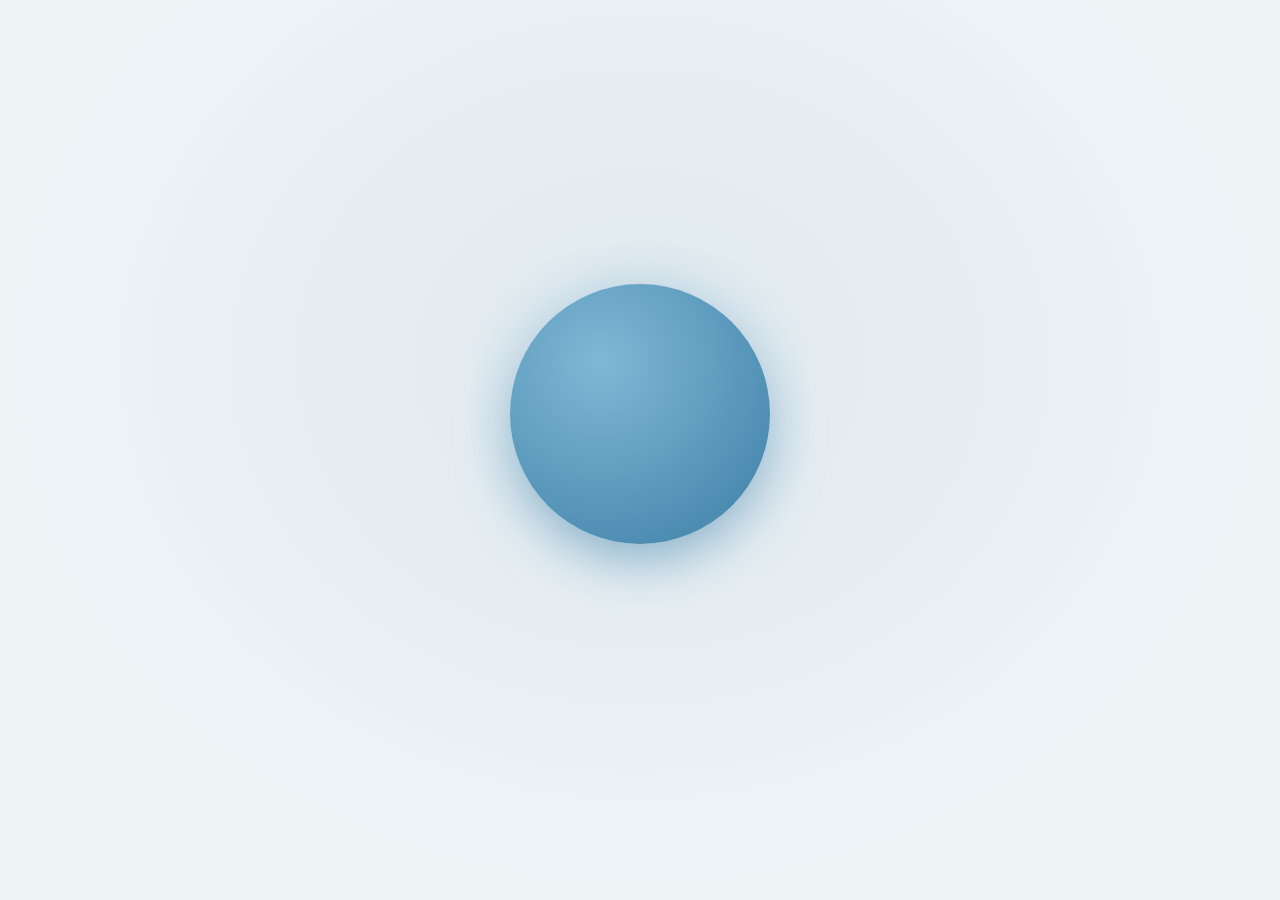
==== extension/breathe.html @ 3566a8f7 "Atempause: Chrome-Erweiterung und iPhone-Atemseite Co-Authored-By: Claude Opus 5.5 <noreply@anthropi" ====
<!doctype html>
<html lang="de">
<head>
<meta charset="utf-8">
<meta name="viewport" content="width=device-width, initial-scale=1, viewport-fit=cover">
<meta name="theme-color" content="#0f1720">
<title>Atempause</title>
<link rel="stylesheet" href="breathe.css">
</head>
<body>
<main id="app">
  <section id="breath" class="screen active" aria-live="polite">
    <div class="orb-wrap">
      <div class="halo"></div>
      <div class="orb" id="orb"></div>
    </div>
    <p class="prompt" id="prompt">Einen Moment</p>
  </section>

  <section id="choice" class="screen">
    <div class="orb-wrap small"><div class="orb rest"></div></div>
    <h1 id="headline"></h1>
    <p class="sub" id="subline"></p>
    <div class="actions">
      <button class="primary" id="btn-back">Ich will doch nicht</button>
      <button class="ghost" id="btn-go"></button>
    </div>
    <p class="hint" id="hint"></p>
  </section>

  <section id="done" class="screen">
    <div class="orb-wrap small"><div class="orb rest"></div></div>
    <h1>Gut gemacht.</h1>
    <p class="sub" id="done-sub"></p>
  </section>
</main>
<script src="breathe.js"></script>
</body>
</html>
---- extension/breathe.css ----
:root {
  --bg: #eef3f6;
  --bg2: #dfe9ef;
  --fg: #16232e;
  --muted: #5b6b78;
  --orb1: #7fb8d6;
  --orb2: #3d7fa6;
  --btn: #16232e;
  --btn-fg: #ffffff;
  --inhale: 4s;
  --exhale: 5s;
}
@media (prefers-color-scheme: dark) {
  :root {
    --bg: #0f1720;
    --bg2: #15222e;
    --fg: #e8eef2;
    --muted: #8fa1af;
    --orb1: #8cc6e2;
    --orb2: #2f6f96;
    --btn: #e8eef2;
    --btn-fg: #0f1720;
  }
}
* { box-sizing: border-box; margin: 0; padding: 0; }
html, body { height: 100%; }
body {
  background: radial-gradient(ellipse at 50% 40%, var(--bg2), var(--bg) 70%);
  background-color: var(--bg);
  color: var(--fg);
  font: 17px/1.45 -apple-system, BlinkMacSystemFont, "Segoe UI", Roboto, system-ui, sans-serif;
  -webkit-font-smoothing: antialiased;
  overflow: hidden;
}
#app { position: fixed; inset: 0; }
.screen {
  position: absolute; inset: 0;
  display: flex; flex-direction: column; align-items: center; justify-content: center;
  padding: 24px 16px calc(24px + env(safe-area-inset-bottom));
  text-align: center;
  opacity: 0; pointer-events: none;
  transition: opacity .8s ease;
}
.screen.active { opacity: 1; pointer-events: auto; }

.orb-wrap { position: relative; width: 260px; height: 260px; display: grid; place-items: center; }
.orb-wrap.small { width: 120px; height: 120px; margin-bottom: 28px; }
.orb, .halo { position: absolute; border-radius: 50%; }
.orb {
  width: 100%; height: 100%;
  background: radial-gradient(circle at 35% 30%, var(--orb1), var(--orb2));
  box-shadow: 0 20px 60px -10px color-mix(in srgb, var(--orb2) 60%, transparent);
  transform: scale(.35);
}
.orb.rest { transform: scale(.6); }
.halo {
  width: 100%; height: 100%;
  background: radial-gradient(circle, color-mix(in srgb, var(--orb1) 35%, transparent), transparent 70%);
  transform: scale(.5); opacity: .0;
}
.inhale .orb { transform: scale(1); transition: transform var(--inhale) cubic-bezier(.45,.05,.35,1); }
.inhale .halo { transform: scale(1.35); opacity: 1; transition: transform var(--inhale) ease-out, opacity var(--inhale) ease-out; }
.exhale .orb { transform: scale(.35); transition: transform var(--exhale) cubic-bezier(.45,.05,.35,1); }
.exhale .halo { transform: scale(.5); opacity: 0; transition: transform var(--exhale) ease-in, opacity var(--exhale) ease-in; }

.prompt {
  margin-top: 40px; font-size: 22px; font-weight: 500; letter-spacing: .2px;
  min-height: 1.5em; transition: opacity .6s ease;
}
.prompt.fade { opacity: 0; }

h1 { font-size: 24px; font-weight: 600; max-width: 22ch; }
.sub { margin-top: 10px; color: var(--muted); max-width: 32ch; }
.actions { margin-top: 36px; display: flex; flex-direction: column; gap: 12px; width: min(320px, 100%); }
button {
  font: inherit; border: 0; border-radius: 14px; padding: 15px 18px; cursor: pointer;
  -webkit-tap-highlight-color: transparent;
}
.primary { background: var(--btn); color: var(--btn-fg); font-weight: 600; }
.ghost { background: transparent; color: var(--muted); }
.ghost:hover { color: var(--fg); }
.hint { margin-top: 18px; font-size: 13px; color: var(--muted); }
@media (prefers-reduced-motion: reduce) {
  .inhale .orb, .exhale .orb, .inhale .halo, .exhale .halo { transition-timing-function: linear; }
}
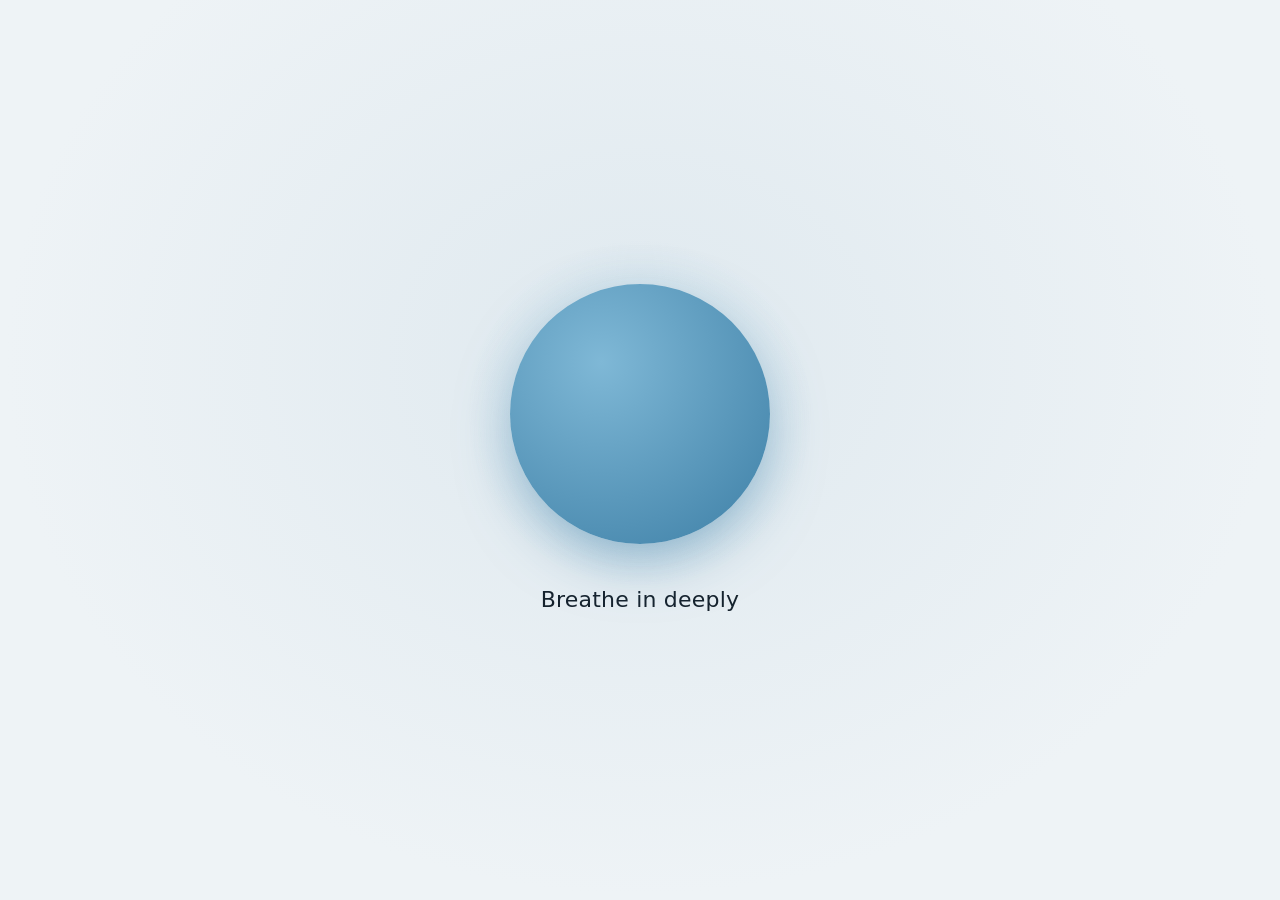
==== commit 600e0ede: "Everything in English; second shortcut is now 'Atempause Continue' Co-Authored-By: Claude Opus 5.5 <" ====
--- a/extension/breathe.html
+++ b/extension/breathe.html
@@ -1,5 +1,5 @@
 <!doctype html>
-<html lang="de">
+<html lang="en">
 <head>
 <meta charset="utf-8">
 <meta name="viewport" content="width=device-width, initial-scale=1, viewport-fit=cover">
@@ -14,7 +14,7 @@
       <div class="halo"></div>
       <div class="orb" id="orb"></div>
     </div>
-    <p class="prompt" id="prompt">Einen Moment</p>
+    <p class="prompt" id="prompt">One moment</p>
   </section>
 
   <section id="choice" class="screen">
@@ -22,7 +22,7 @@
     <h1 id="headline"></h1>
     <p class="sub" id="subline"></p>
     <div class="actions">
-      <button class="primary" id="btn-back">Ich will doch nicht</button>
+      <button class="primary" id="btn-back">I don't want to</button>
       <button class="ghost" id="btn-go"></button>
     </div>
     <p class="hint" id="hint"></p>
@@ -30,7 +30,7 @@
 
   <section id="done" class="screen">
     <div class="orb-wrap small"><div class="orb rest"></div></div>
-    <h1>Gut gemacht.</h1>
+    <h1>Well done.</h1>
     <p class="sub" id="done-sub"></p>
   </section>
 </main>
